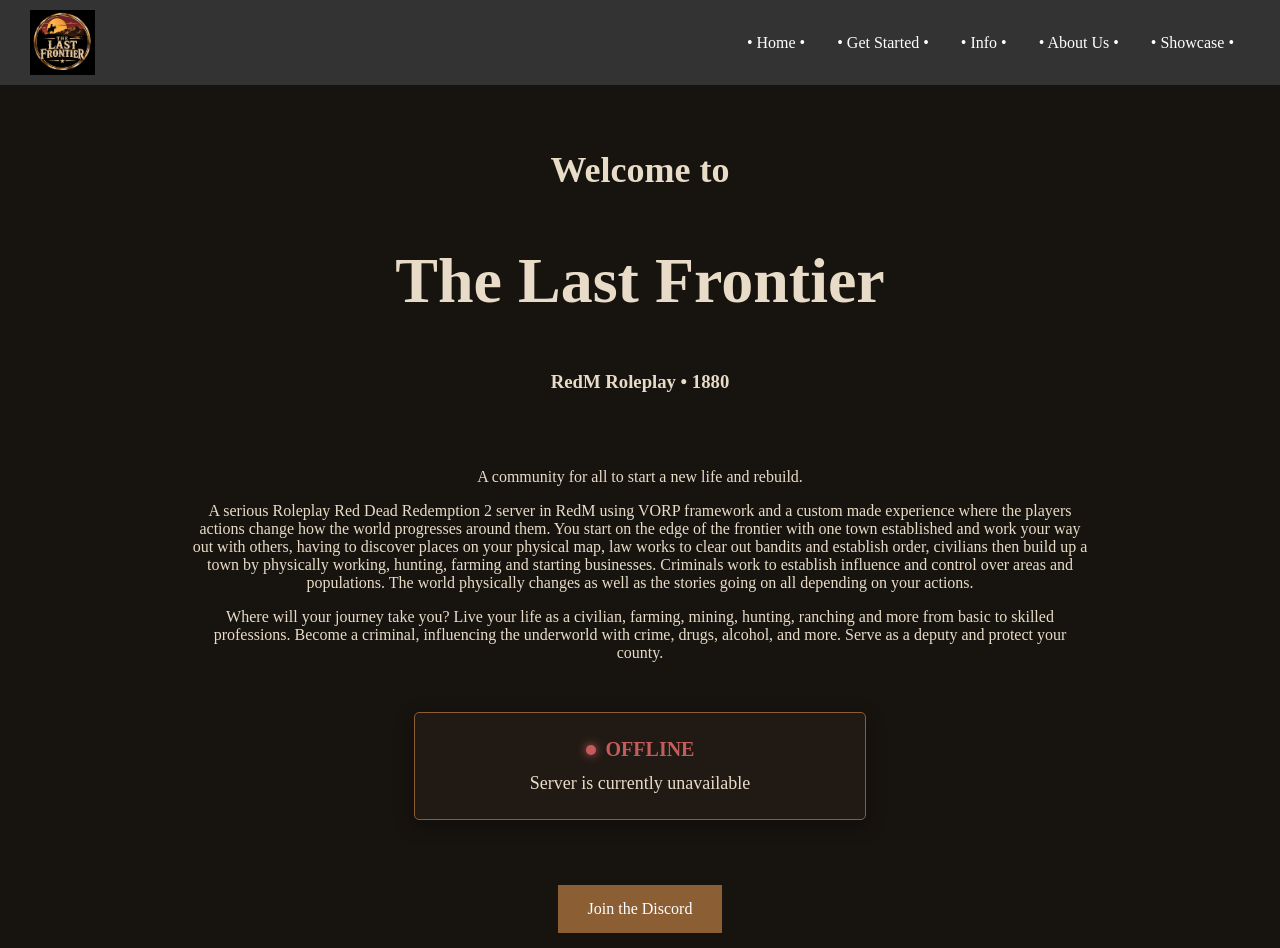
==== index.html @ 316dfbea "Update Discord link to use a button style" ====
<!DOCTYPE html> <html lang="en"> <head> <meta charset="UTF-8"> <meta name="viewport" content="width=device-width, initial-scale=1.0">

<title>The Last Frontier</title>

<link rel="stylesheet" href="css/style.css"> </head>

<body>
<nav class="navbar">

    <a href="index.html" class="logo">
        <img src="lastfrontier-1.png" alt="The Last Frontier">
    </a>

    <ul class="nav-links">

        <li><a href="index.html">• Home •</a></li>

        <li class="dropdown">
            <a href="#" class="dropbtn">• Get Started •</a>

            <div class="dropdown-content">
                <a href="pages/install.html">How to install RedM</a>
                <a href="pages/rules.html">Server Rules</a>
            </div>
        </li>

        <li class="dropdown">
            <a href="#" class="dropbtn">• Info •</a>

            <div class="dropdown-content">
                <a href="pages/lore.html">Server Lore</a>
                <a href="pages/team.html">Our Team</a>
            </div>
        </li>

        <li><a href="about.asp">• About Us •</a></li>

        <li class="dropdown">
            <a href="#" class="dropbtn">• Showcase •</a>

            <div class="dropdown-content">
                <a href="#">Art</a>
                <a href="#">In Game</a>
                <a href="#">Businesses</a>
            </div>
        </li>

    </ul>
</nav>
<header>
    <h1>Welcome to</h1>
    <h2>The Last Frontier</h2>
    <h3>RedM Roleplay • 1880</h3>
</header>

<main>

<p> A community for all to start a new life and rebuild. </p>

<p> 
    A serious Roleplay Red Dead Redemption 2 server in RedM using VORP framework and a custom made experience where the players actions change how the world progresses around them. 
    You start on the edge of the frontier with one town established and work your way out with others, having to discover places on your physical map, law works to clear out bandits and establish order, civilians
    then build up a town by physically working, hunting, farming and starting businesses. Criminals work to establish influence and control over areas and populations. The world physically changes as well as the stories
    going on all depending on your actions.
</p>

<p> Where will your journey take you? Live your life as a civilian, farming, mining, hunting, ranching and more from basic to skilled professions. Become a criminal, influencing the underworld with crime, drugs, alcohol, and more. Serve as a deputy and protect your county. </p>

<div class="server-status">

<div class="status-indicator"> <span id="status-dot"></span> <span id="server-status">Checking server...</span> </div>

<div id="player-count"> Checking players... </div>

</div>

<a href="https://discord.gg/BYtJ9HB" class="discord-button">
    Join the Discord
</a>

    </main>

        <script src="js/main.js"></script>

    </body> 
</html>
---- css/style.css ----
body {
    margin: 0;
    background: #17130f;
    color: #e8dcc8;
    font-family: Georgia, serif;

}

header {
    padding: 40px;
  text-align: center;
  text-align-last: center;


}

.navbar {
    display: flex;
    align-items: center;
    justify-content: space-between;
    background-color: #333333;
    padding: 10px 30px;
}

/* Logo */

.logo {
    display: flex;
    align-items: center;
    padding: 0;
    margin: 0;
    background: none;
}

.logo img {
    height: 65px;
    width: auto;
}

/* Navigation Links */

.nav-links {
    display: flex;
    align-items: center;
    justify-content: flex-end;
    list-style: none;
    margin: 0;
    padding: 0;
    background: none;
    overflow: visible;
}

.nav-links li {
    position: relative;
}

.nav-links li a {
    display: block;
    color: white;
    text-align: center;
    padding: 14px 16px;
    text-decoration: none;
    background: none;
    margin: 0;
}

.nav-links li a:hover {
    background-color: #111111;
}

/* Dropdown */

.dropdown-content {
    display: none;
    position: absolute;
    top: 100%;
    left: 0;
    background-color: #A6856C;
    min-width: 180px;
    box-shadow: 0px 8px 16px rgba(0,0,0,0.2);
    z-index: 10;
}

.dropdown-content a {
    color: black !important;
    padding: 12px 16px !important;
    text-align: left !important;
}

.dropdown-content a:hover {
    background-color: #f1f1f1 !important;
}

.dropdown:hover .dropdown-content {
    display: block;
}

main {
    max-width: 900px;
    margin: 15px auto;
  text-align: center;
  text-align-last: center;


}

h1 {
    font-size: 36px;
  text-align: center;

}

h2 {
    font-size: 64px;
  text-align: center;

}

/* Server Status */

.server-status { 
    margin: 50px auto;
    padding: 25px;
    max-width: 400px;
    background: #211a14; 
    border: 1px solid #8b5e34;
    border-radius: 5px;
    text-align: center;
    box-shadow: 0 5px 20px rgba(0, 0, 0, 0.3);
}

.status-indicator { 
    display: flex;
    align-items: center;
    justify-content: center;
    gap: 10px;
    color: #72c472;
    font-size: 20px;
    font-weight: bold;
}

#status-dot { 
    width: 10px;
    height: 10px;
    background: #72c472;
    border-radius: 50%;
    box-shadow: 0 0 10px #72c472;
}

#player-count {
    margin-top: 12px;
    font-size: 18px;
    color: #e8dcc8;
}

.discord-button {
    display: inline-block;
    padding: 15px 30px;
    background: #8b5e34;
    color: white;
    text-decoration: none;
    margin-top: 15px;
}

/* Rules page */
.rules-page {
    max-width: 950px;
    margin: 30px auto;
    padding: 10px;
}

.rules-intro {
    text-align: center;
    margin-bottom: 25px;
}

.rules-intro h1 {
    color: #e8dcc8;
    font-size: clamp(32px, 5vw, 48px);
    margin-bottom: 10px;
}

.rules-intro p {
    color: #bba88e;
    font-size: 17px;
    line-height: 1.7;
}

.rule-card {
    background: linear-gradient(145deg, #292117, #201a14);
    border: 1px solid #59432c;
    border-radius: 8px;
    padding: 25px 30px;
    margin-bottom: 24px;
    box-shadow: 0 6px 18px rgba(0, 0, 0, 0.2);
    transition: border-color 0.2s, transform 0.2s;
}

.rule-card:hover {
    border-color: #a47b49;
    transform: translateY(-2px);
}

.rule-card h2 {
    color: #d1a465;
    font-size: 27px;
    margin-top: 0;
    margin-bottom: 20px;
    border-bottom: 1px solid #59432c;
    padding-bottom: 12px;
}

.rule-item {
    padding: 14px 16px;
    margin-top: 12px;
    background: rgba(255, 255, 255, 0.025);
    border-left: 3px solid #8b5e34;
    border-radius: 3px;
}

.rule-item h3 {
    color: #e8dcc8;
    font-size: 19px;
    margin: 0 0 8px;
}

.rule-item h4 {
    color: #e8dcc8;
    font-size: 17px;
    margin: 0 0 8px;
    text-decoration-line: underline;

}
.rule-item p {
    background: none;
    color: #c8bba7;
    line-height: 1.8;
    margin: 3px;
}

.rule-item ul {
    display: block;
    list-style-type: disc;
    margin: 10px 0;
    padding-left: 25px;
    overflow: visible;
    background: none;
    text-align: left;
    list-style-position: outside;

}

.rule-item ul li {
    display: list-item;
    text-align: left;
    margin-bottom: 8px;
    list-style-position: outside;

}

.rule-item ul li a {
    display: inline;
    padding: 0;
    margin: 0;
    background: none;
    color: #c8bba7;
    text-decoration: underline;
}

.rule-item ul li a:hover {
    background: none;
    color: #d1a465;
}
.rule-warning {
    background: #2b1c17;
    border: 1px solid #88513b;
    border-left: 5px solid #b66d4b;
    border-radius: 8px;
    padding: 24px 28px;
    margin: 25px 0;
}

.rule-warning h2 {
    color: #e5a078;
    margin-top: 0;
}

.rule-warning p {
    color: #e8d5c4;
    line-height: 1.8;
}

.rule-warning .report-note {
    color: #e5a078;
    font-weight: bold;
}

.rules-footer {
    text-align: center;
    margin: 40px 0;
}

.rules-footer h2 {
    color: #d1a465;
    font-size: 27px;
    margin-top: 0;
    margin-bottom: 20px;
    border-bottom: 1px solid #59432c;
    padding-bottom: 12px;
}

.rules-footer a {
    display: inline-block;
    background: #8b5e34;
    color: #fff1dc;
    padding: 14px 24px;
    border-radius: 4px;
    text-decoration: none;
    transition: background 0.2s;
}

.rules-footer a:hover {
    background: #a47b49;
}

.install-page {
    max-width: 950px;
    margin: 30px auto;
    padding: 10px;
}

.install-intro {
    text-align: center;
    margin-bottom: 25px;
}

.install-intro h1 {
    color: #e8dcc8;
    font-size: clamp(32px, 5vw, 48px);
    margin-bottom: 10px;
}

.install-intro p {
    color: #bba88e;
    font-size: 17px;
    line-height: 1.7;
}

.install-card {
    background: linear-gradient(145deg, #292117, #201a14);
    border: 1px solid #59432c;
    border-radius: 8px;
    padding: 25px 30px;
    margin-bottom: 24px;
    box-shadow: 0 6px 18px rgba(0, 0, 0, 0.2);
    transition: border-color 0.2s, transform 0.2s;
}

.install-card:hover {
    border-color: #a47b49;
    transform: translateY(-2px);
}

.install-card h2 {
    color: #d1a465;
    font-size: 27px;
    margin-top: 0;
    margin-bottom: 20px;
    border-bottom: 1px solid #59432c;
    padding-bottom: 12px;
}

.install-item {
    padding: 14px 16px;
    margin-top: 12px;
    background: rgba(255, 255, 255, 0.025);
    border-left: 3px solid #8b5e34;
    border-radius: 3px;
}

.install-item h3 {
    color: #e8dcc8;
    font-size: 19px;
    margin: 0 0 8px;
}

.install-footer {
    text-align: center;
    margin: 40px 0;
}
.install-item ul {
    display: block;
    margin: 10px 0;
    list-style-type: none;
    padding-left: 25px;
    overflow: visible;
    background: none;
    text-align: left;

}

.install-item ul li {
    display: list-item;
    text-align: left;
    margin-bottom: 8px;

}

.install-item ul li a {
    display: inline;
    padding: 0;
    margin: 0;
    background: none;
    color: #c8bba7;
    text-decoration: underline;
}

.install-item ul li a:hover {
    background: none;
    color: #d1a465;
}

/* lore page */

.lore-page {
    max-width: 950px;
    margin: 30px auto;
    padding: 10px;
}

.lore-intro {
    text-align: center;
    margin-bottom: 25px;
}

.lore-intro h1 {
    color: #e8dcc8;
    font-size: clamp(32px, 5vw, 48px);
    margin-bottom: 10px;
}

.lore-intro p {
    color: #bba88e;
    font-size: 17px;
    line-height: 1.7;
}

.lore-card {
    background: linear-gradient(145deg, #292117, #201a14);
    border: 1px solid #59432c;
    border-radius: 8px;
    padding: 25px 30px;
    margin-bottom: 24px;
    box-shadow: 0 6px 18px rgba(0, 0, 0, 0.2);
    transition: border-color 0.2s, transform 0.2s;
}

.lore-card:hover {
    border-color: #a47b49;
    transform: translateY(-2px);
}

.lore-card h2 {
    color: #d1a465;
    font-size: 27px;
    margin-top: 0;
    margin-bottom: 20px;
    border-bottom: 1px solid #59432c;
    padding-bottom: 12px;
}

.lore-item {
    padding: 14px 16px;
    margin-top: 12px;
    background: rgba(255, 255, 255, 0.025);
    border-left: 3px solid #8b5e34;
    border-radius: 3px;
}

.lore-item h3 {
    color: #e8dcc8;
    font-size: 19px;
    margin: 0 0 8px;
}

.lore-item {
    text-align: center;
    margin: 40px 0;
}
.lore-item ul {
    display: block;
    margin: 10px 0;
    list-style-type: none;
    padding-left: 25px;
    overflow: visible;
    background: none;
    text-align: left;

}

.lore-item ul li {
    display: list-item;
    text-align: left;
    margin-bottom: 8px;

}

.lore-item ul li a {
    display: inline;
    padding: 0;
    margin: 0;
    background: none;
    color: #c8bba7;
    text-decoration: underline;
}

.lore-item ul li a:hover {
    background: none;
    color: #d1a465;
}


div.gallery {
  display: flex;
  flex-wrap: wrap;
  justify-content: flex-start;
}

div.gallery-item {
  margin: 5px;
  border: 1px solid #ccc;
  width: 180px;
}

div.gallery-item:hover {
  border: 1px solid #777;
}

div.gallery-item img {
  width: 100%;
  height: auto;
}

div.gallery-item div.desc {
  padding: 15px;
  text-align: center;
}

.team-intro h1 {
    color: #e8dcc8;
    font-size: 48px;
    margin-bottom: 10px;
}

.team-intro h2 {
    font-size: 32px;
}

@media (max-width: 600px) {
    .rules-page {
        padding: 14px;
        margin: 30px auto;
    }

    .rule-card {
        padding: 20px 16px;
    }

    .rule-card h2 {
        font-size: 23px;
    }

    .rule-warning {
        padding: 20px 16px;
    }

    .install-page {
        padding: 14px;
        margin: 30px auto;
    }

    .install-card {
        padding: 20px 16px;
    }

    .install-card h2 {
        font-size: 23px;
    }

    .lore-page {
        padding: 14px;
        margin: 30px auto;
    }

    .lore-card {
        padding: 20px 16px;
    }

    .lore-card h2 {
        font-size: 23px;
    }

}
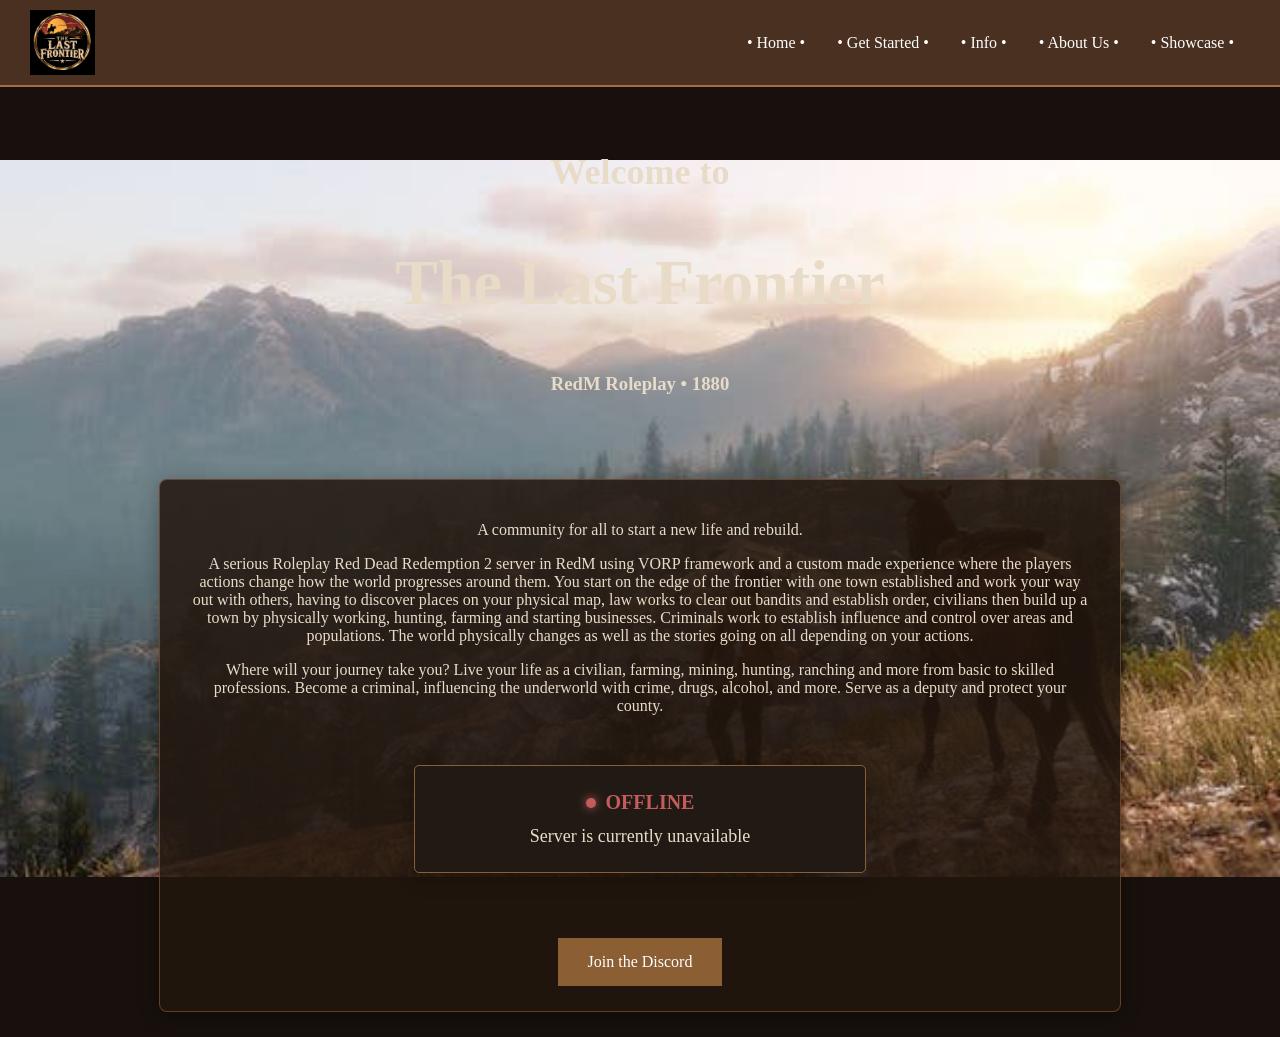
==== commit 0a3d2df0: "Add class 'text-panel' to main element" ====
--- a/index.html
+++ b/index.html
@@ -53,7 +53,7 @@
     <h3>RedM Roleplay • 1880</h3>
 </header>
 
-<main>
+<main class="text-panel">
 
 <p> A community for all to start a new life and rebuild. </p>
 
--- a/css/style.css
+++ b/css/style.css
@@ -1,9 +1,24 @@
 body {
     margin: 0;
-    background: #17130f;
+    background: #17100C;
     color: #e8dcc8;
     font-family: Georgia, serif;
-
+background-image: url('../rdrbackground.jpg');
+  background-repeat: no-repeat;
+  background-position: center;
+    background-size: 100% auto;
+
+}
+
+/* Transparent text backgrounds */
+
+.text-panel {
+    background: rgba(35, 23, 15, 0.85);
+    border: 1px solid rgba(166, 107, 63, 0.5);
+    border-radius: 8px;
+    padding: 25px 30px;
+    margin: 25px auto;
+    box-shadow: 0 5px 20px rgba(0, 0, 0, 0.3);
 }
 
 header {
@@ -18,8 +33,10 @@
     display: flex;
     align-items: center;
     justify-content: space-between;
-    background-color: #333333;
+    background-color: #493020;
     padding: 10px 30px;
+    border-bottom: 2px solid #A66B3F;
+
 }
 
 /* Logo */
@@ -65,7 +82,7 @@
 }
 
 .nav-links li a:hover {
-    background-color: #111111;
+    background-color: #70472F;
 }
 
 /* Dropdown */
@@ -75,20 +92,19 @@
     position: absolute;
     top: 100%;
     left: 0;
-    background-color: #A6856C;
+    background-color: #493020;
     min-width: 180px;
+    border: 1px solid #A66B3F;
     box-shadow: 0px 8px 16px rgba(0,0,0,0.2);
     z-index: 10;
 }
 
 .dropdown-content a {
-    color: black !important;
-    padding: 12px 16px !important;
-    text-align: left !important;
+    color: #E8DCC8 !important;
 }
 
 .dropdown-content a:hover {
-    background-color: #f1f1f1 !important;
+    background-color: #70472F !important;
 }
 
 .dropdown:hover .dropdown-content {
@@ -100,7 +116,6 @@
     margin: 15px auto;
   text-align: center;
   text-align-last: center;
-
 
 }
 
@@ -179,6 +194,11 @@
     font-size: clamp(32px, 5vw, 48px);
     margin-bottom: 10px;
 }
+.rules-intro h2 {
+    color: #e8dcc8;
+    font-size: clamp(28px, 5vw, 32px);
+    margin-bottom: 10px;
+}
 
 .rules-intro p {
     color: #bba88e;
@@ -471,10 +491,11 @@
 
 .lore-item {
     padding: 14px 16px;
-    margin-top: 12px;
+    margin: 40px 0;
     background: rgba(255, 255, 255, 0.025);
     border-left: 3px solid #8b5e34;
     border-radius: 3px;
+    text-align: center;
 }
 
 .lore-item h3 {
@@ -483,10 +504,6 @@
     margin: 0 0 8px;
 }
 
-.lore-item {
-    text-align: center;
-    margin: 40px 0;
-}
 .lore-item ul {
     display: block;
     margin: 10px 0;
@@ -599,8 +616,22 @@
     .lore-card h2 {
         font-size: 23px;
     }
-
-}
-
-
-
+    .navbar {
+        flex-direction: column;
+        gap: 10px;
+        padding: 10px;
+    }
+
+    .nav-links {
+        flex-wrap: wrap;
+        justify-content: center;
+    }
+
+    .logo img {
+        height: 55px;
+    }
+
+}
+
+
+
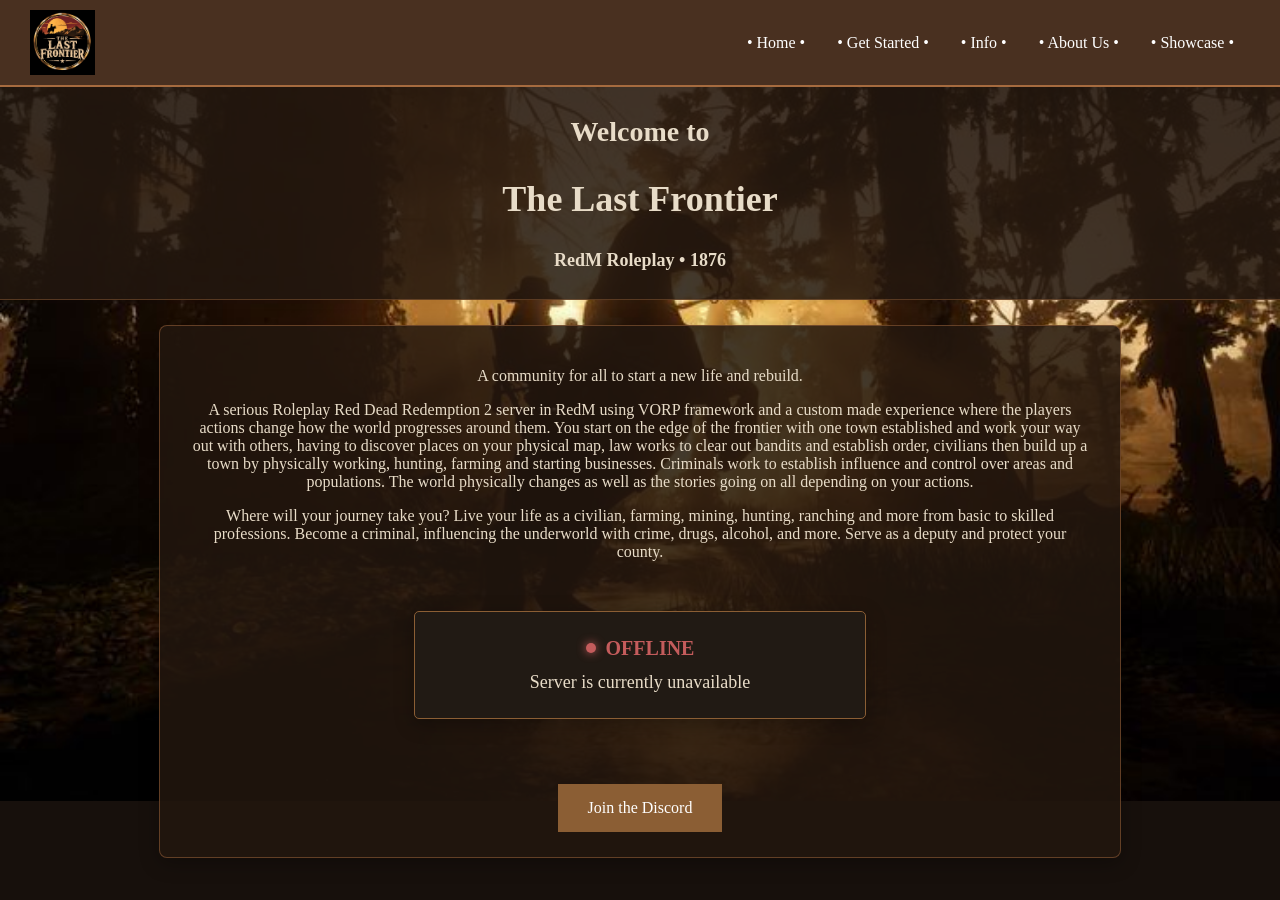
==== commit 915b8c87: "Update index.html" ====
--- a/index.html
+++ b/index.html
@@ -50,7 +50,7 @@
 <header>
     <h1>Welcome to</h1>
     <h2>The Last Frontier</h2>
-    <h3>RedM Roleplay • 1880</h3>
+    <h3>RedM Roleplay • 1876</h3>
 </header>
 
 <main class="text-panel">
--- a/css/style.css
+++ b/css/style.css
@@ -3,7 +3,7 @@
     background: #17100C;
     color: #e8dcc8;
     font-family: Georgia, serif;
-background-image: url('../rdrbackground.jpg');
+background-image: url('../background2.jpg');
   background-repeat: no-repeat;
   background-position: center;
     background-size: 100% auto;
@@ -22,11 +22,10 @@
 }
 
 header {
-    padding: 40px;
-  text-align: center;
-  text-align-last: center;
-
-
+    padding: 10px;
+    text-align: center;
+    background: rgba(35, 23, 15, 0.85);
+    border-bottom: 1px solid rgba(166, 107, 63, 0.4);
 }
 
 .navbar {
@@ -120,17 +119,21 @@
 }
 
 h1 {
+    font-size: 28px;
+  text-align: center;
+
+}
+
+h2 {
     font-size: 36px;
   text-align: center;
 
 }
-
-h2 {
-    font-size: 64px;
+h3 {
+    font-size: 18px;
   text-align: center;
 
 }
-
 /* Server Status */
 
 .server-status { 
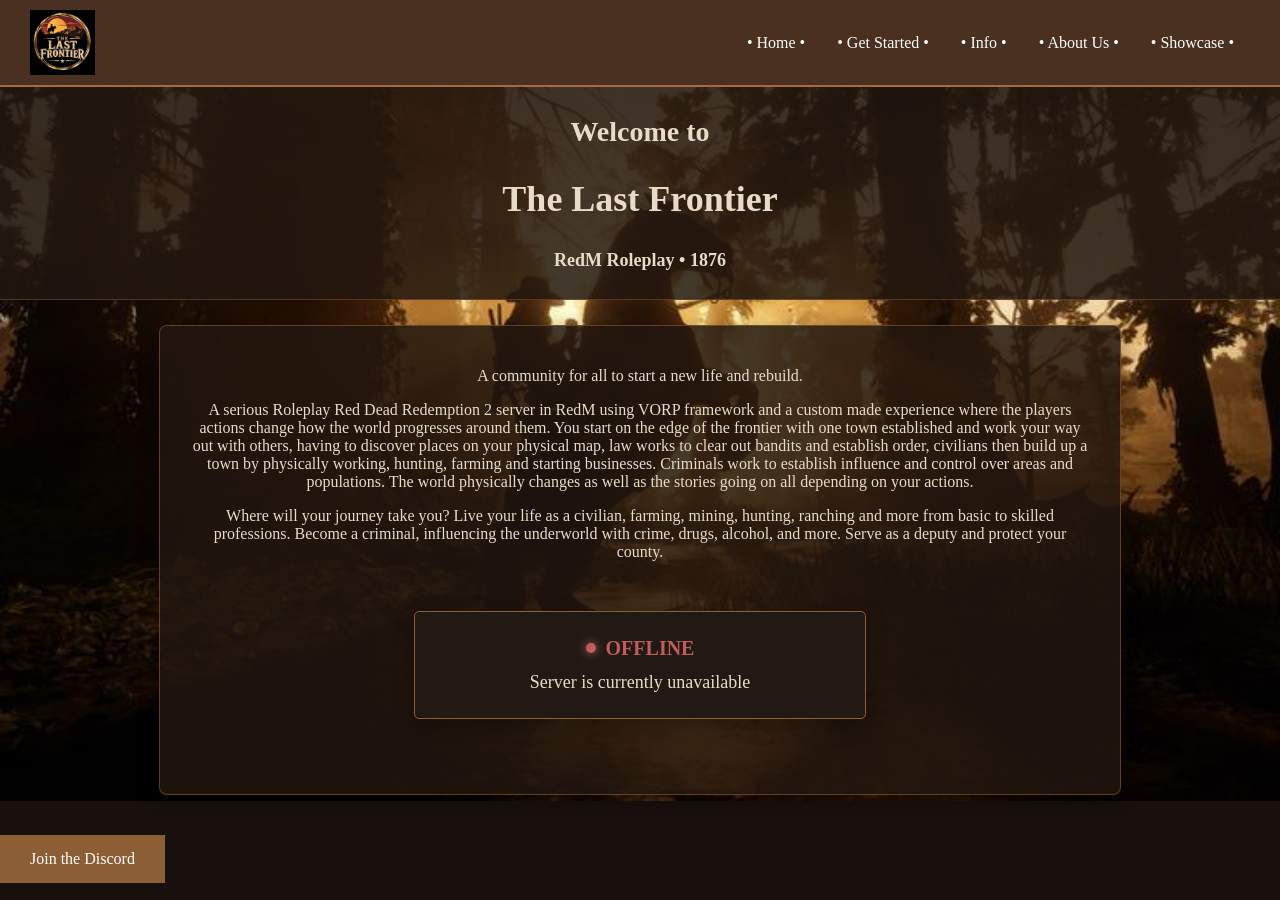
==== commit 73841f2e: "Fix Discord button placement in index.html" ====
--- a/index.html
+++ b/index.html
@@ -74,11 +74,12 @@
 
 </div>
 
-<a href="https://discord.gg/BYtJ9HB" class="discord-button">
+
+
+    </main>
+    <a href="https://discord.gg/BYtJ9HB" class="discord-button">
     Join the Discord
 </a>
-
-    </main>
 
         <script src="js/main.js"></script>
 
--- a/css/style.css
+++ b/css/style.css
@@ -634,7 +634,16 @@
         height: 55px;
     }
 
-}
-
-
-
+    body {
+        background-attachment: scroll;
+        background-size: auto 100%;
+        background-position: center top;
+    }
+    .text-panel {
+    background: rgba(35, 23, 15, 0.55);
+
+}
+}
+
+
+
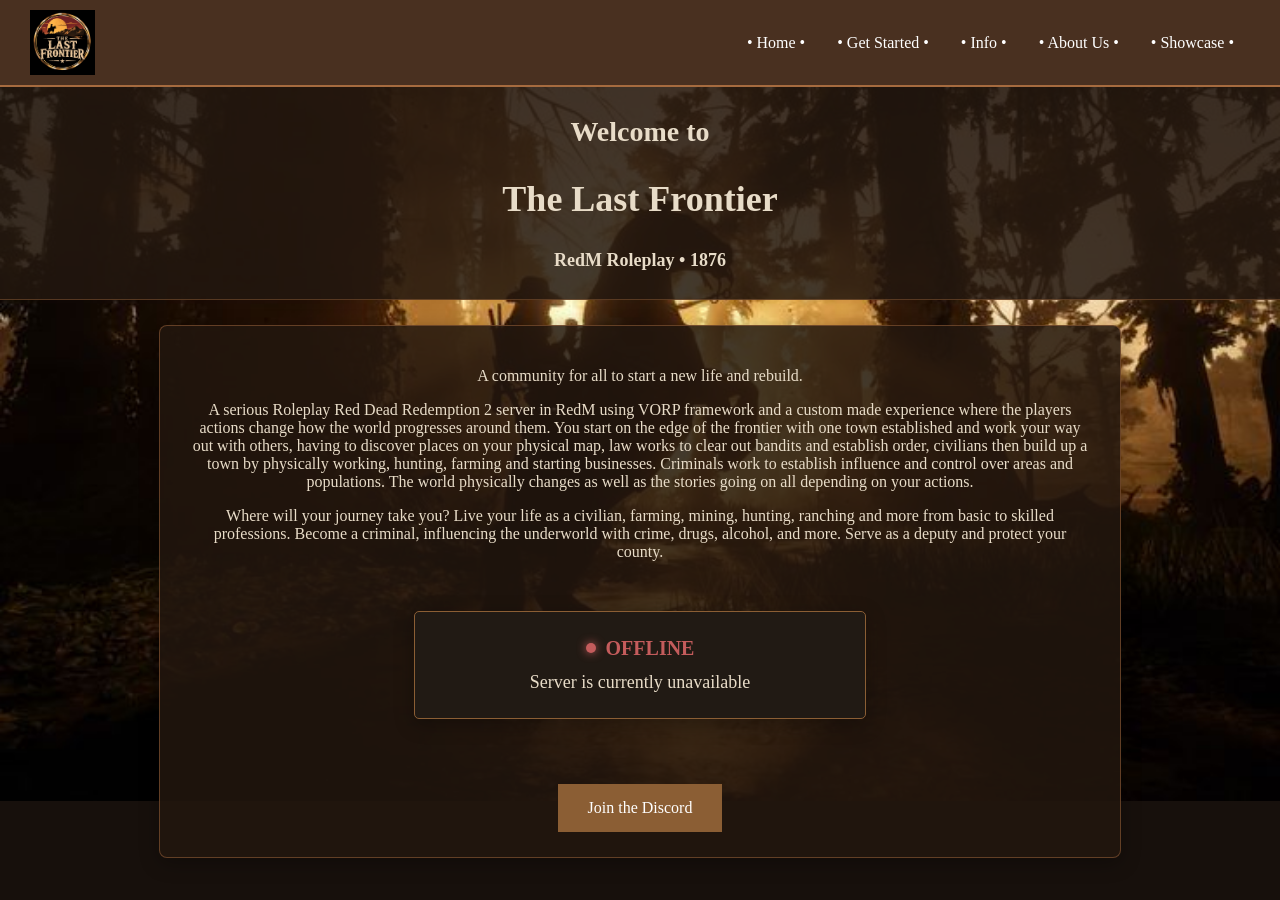
==== commit d6776c96: "Fix indentation and restore closing main tag" ====
--- a/index.html
+++ b/index.html
@@ -74,12 +74,12 @@
 
 </div>
 
-
-
-    </main>
     <a href="https://discord.gg/BYtJ9HB" class="discord-button">
     Join the Discord
 </a>
+
+    </main>
+
 
         <script src="js/main.js"></script>
 
--- a/css/style.css
+++ b/css/style.css
@@ -640,10 +640,10 @@
         background-position: center top;
     }
     .text-panel {
-    background: rgba(35, 23, 15, 0.55);
-
-}
-}
-
-
-
+    background: rgba(35, 23, 15, 0.45);
+
+}
+}
+
+
+
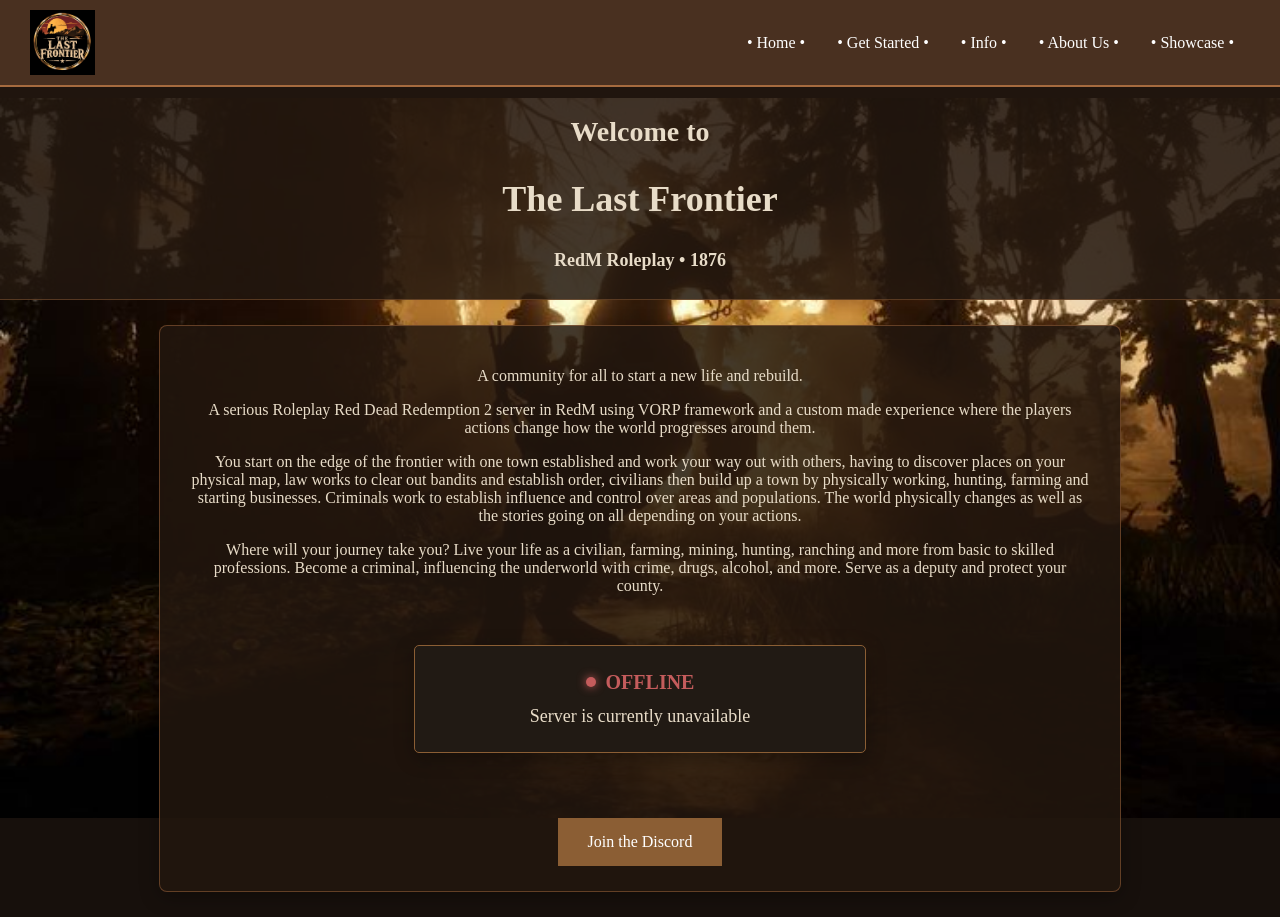
==== commit 51485fe3: "Fix HTML formatting and improve paragraph structure" ====
--- a/index.html
+++ b/index.html
@@ -59,6 +59,8 @@
 
 <p> 
     A serious Roleplay Red Dead Redemption 2 server in RedM using VORP framework and a custom made experience where the players actions change how the world progresses around them. 
+</p>
+</p>
     You start on the edge of the frontier with one town established and work your way out with others, having to discover places on your physical map, law works to clear out bandits and establish order, civilians
     then build up a town by physically working, hunting, farming and starting businesses. Criminals work to establish influence and control over areas and populations. The world physically changes as well as the stories
     going on all depending on your actions.
--- a/css/style.css
+++ b/css/style.css
@@ -640,10 +640,10 @@
         background-position: center top;
     }
     .text-panel {
-    background: rgba(35, 23, 15, 0.45);
-
-}
-}
-
-
-
+    background: rgba(35, 23, 15, 0.65);
+
+}
+}
+
+
+
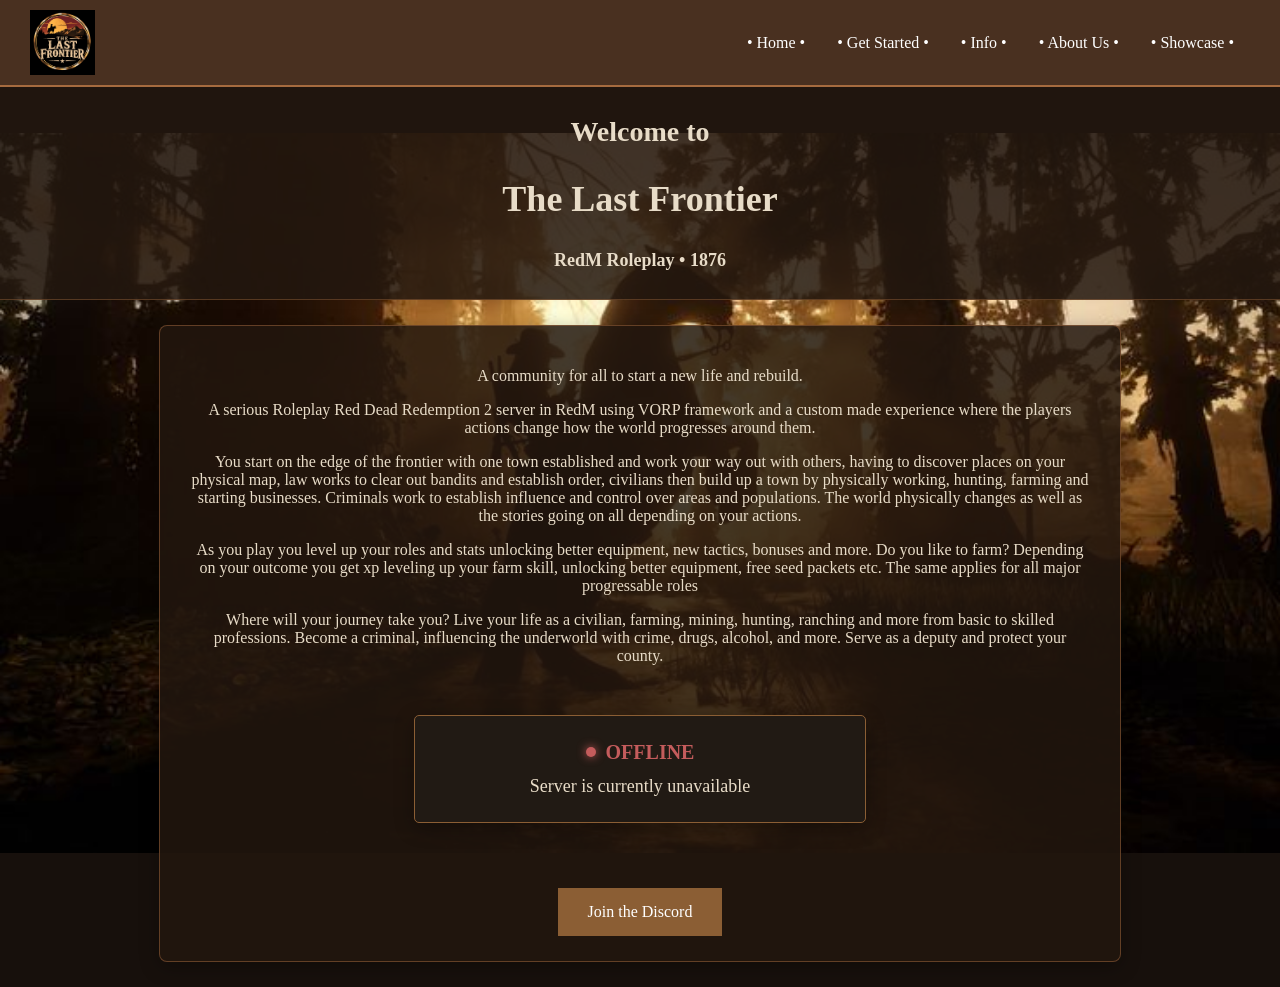
==== commit 787e38ec: "Update index.html" ====
--- a/index.html
+++ b/index.html
@@ -66,6 +66,12 @@
     going on all depending on your actions.
 </p>
 
+<p>
+As you play you level up your roles and stats unlocking better equipment, new tactics, bonuses and more. Do you like to farm? Depending on your outcome you get xp leveling up your farm skill, unlocking better equipment, free seed packets etc.
+    The same applies for all major progressable roles
+</p>
+
+    
 <p> Where will your journey take you? Live your life as a civilian, farming, mining, hunting, ranching and more from basic to skilled professions. Become a criminal, influencing the underworld with crime, drugs, alcohol, and more. Serve as a deputy and protect your county. </p>
 
 <div class="server-status">
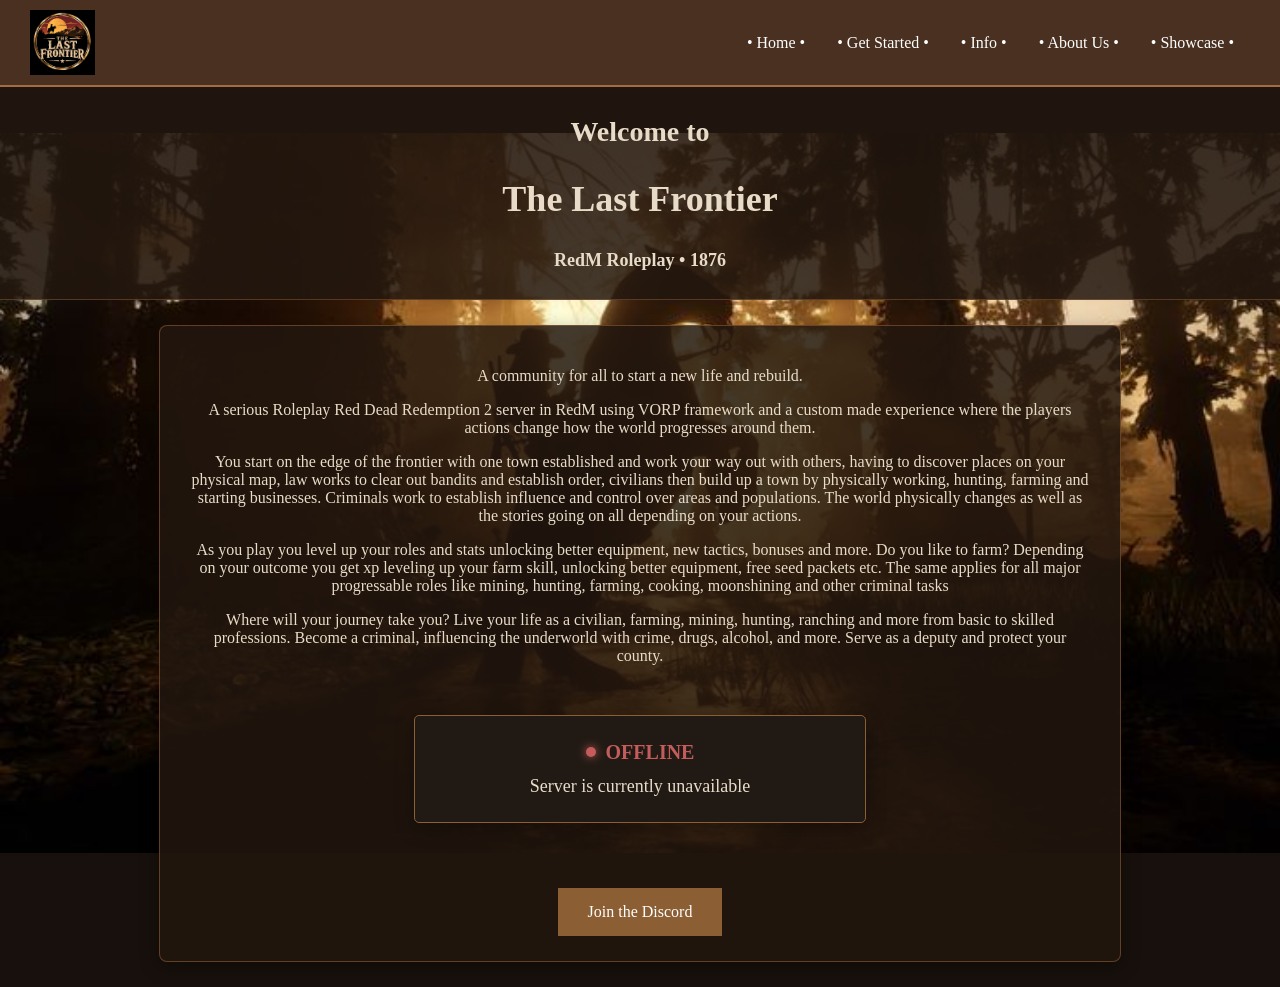
==== commit 0d9447bd: "Enhance description of progressable roles in index.html" ====
--- a/index.html
+++ b/index.html
@@ -68,7 +68,7 @@
 
 <p>
 As you play you level up your roles and stats unlocking better equipment, new tactics, bonuses and more. Do you like to farm? Depending on your outcome you get xp leveling up your farm skill, unlocking better equipment, free seed packets etc.
-    The same applies for all major progressable roles
+    The same applies for all major progressable roles like mining, hunting, farming, cooking, moonshining and other criminal tasks
 </p>
 
     
